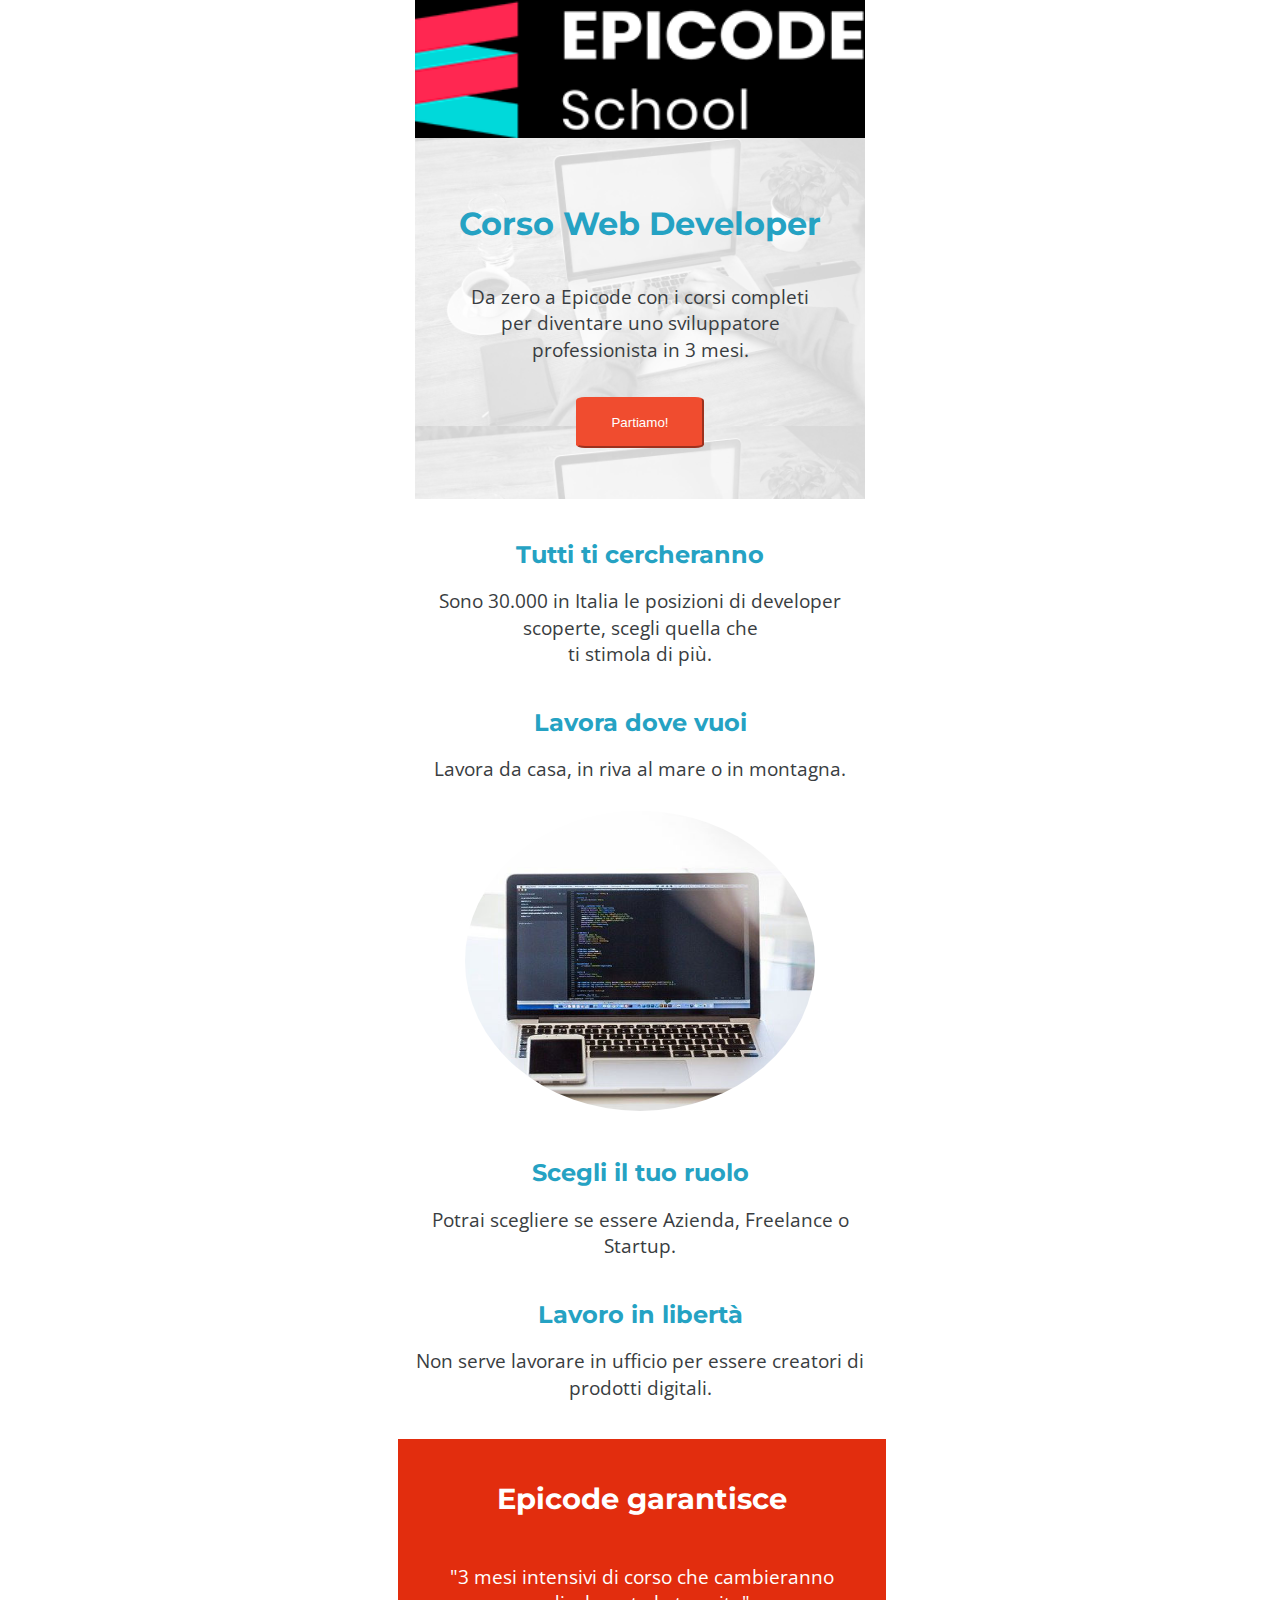
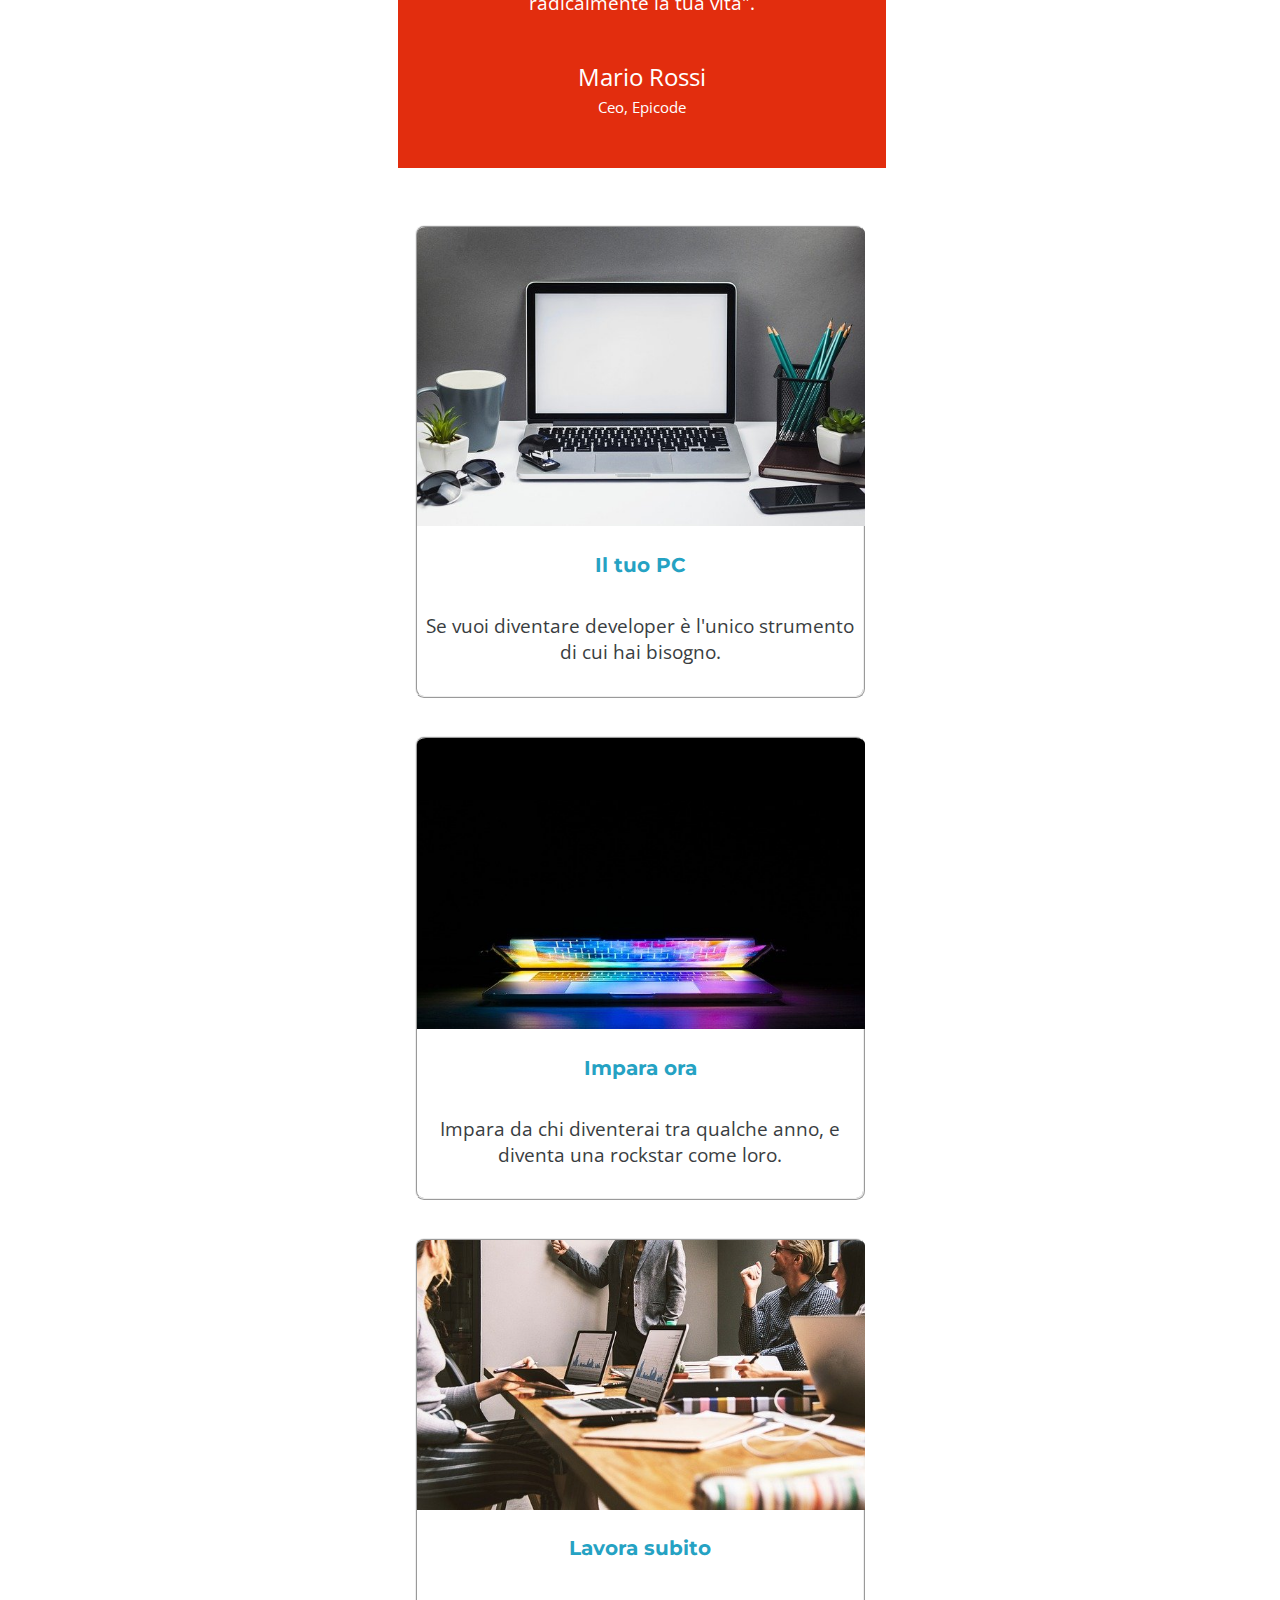
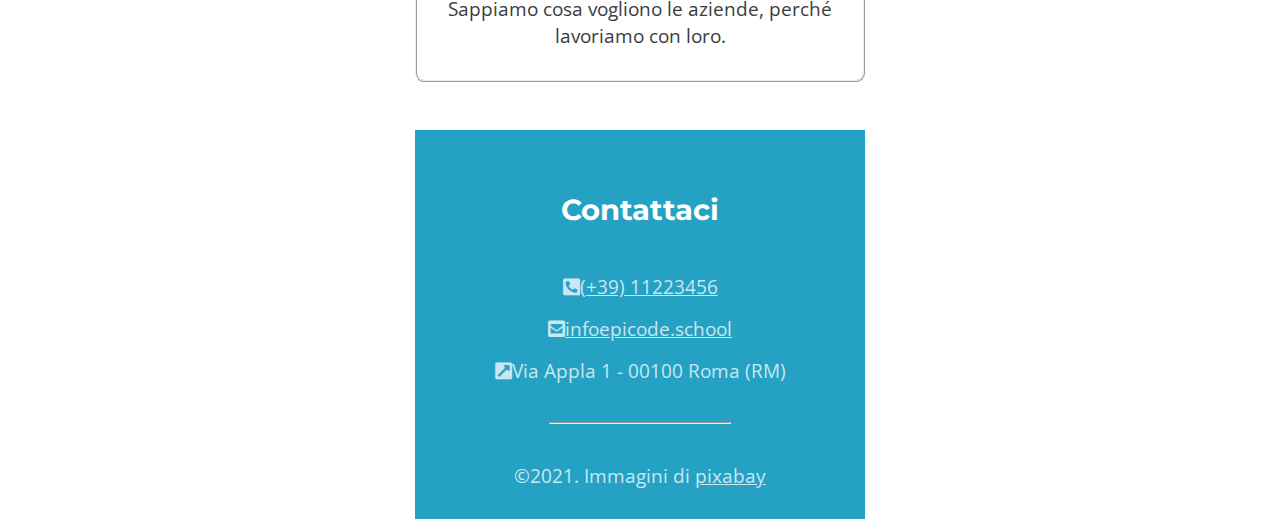
==== indexsmartphone.html @ 18f23790 "smartphone" ====
<!DOCTYPE html>
<html lang="en">
  <head>
    <meta charset="UTF-8" />
    <meta name="viewport" content="width=device-width, initial-scale=1.0" />
    <title>Corso Web Developer - Epicode school</title>
    <link rel="stylesheet" href="./Smartphone/assets/css/reset.css" />
    <link rel="stylesheet" href="./Smartphone/assets/css/style.css" />
    <link
      rel="stylesheet"
      href="https://cdnjs.cloudflare.com/ajax/libs/font-awesome/5.15.4/css/all.min.css"
      integrity="sha512-1ycn6IcaQQ40/MKBW2W4Rhis/DbILU74C1vSrLJxCq57o941Ym01SwNsOMqvEBFlcgUa6xLiPY/NS5R+E6ztJQ=="
      crossorigin="anonymous"
      referrerpolicy="no-referrer"
    />
    <link rel="preconnect" href="https://fonts.googleapis.com" />
    <link rel="preconnect" href="https://fonts.gstatic.com" crossorigin />
    <link
      href="https://fonts.googleapis.com/css2?family=Lato:ital,wght@0,100;0,300;0,400;0,700;0,900;1,100;1,300;1,400;1,700;1,900&family=Montserrat:ital,wght@0,100..900;1,100..900&family=Open+Sans:ital,wght@0,300..800;1,300..800&family=Playwrite+VN:wght@100..400&family=Poppins:ital,wght@0,100;0,200;0,300;0,400;0,500;0,600;0,700;0,800;0,900;1,100;1,200;1,300;1,400;1,500;1,600;1,700;1,800;1,900&family=Prata&family=Roboto:ital,wght@0,100..900;1,100..900&display=swap"
      rel="stylesheet"
    />
    <link rel="preconnect" href="https://fonts.googleapis.com" />
    <link rel="preconnect" href="https://fonts.gstatic.com" crossorigin />
    <link
      href="https://fonts.googleapis.com/css2?family=Lato:ital,wght@0,100;0,300;0,400;0,700;0,900;1,100;1,300;1,400;1,700;1,900&family=Montserrat:ital,wght@0,100..900;1,100..900&family=Open+Sans:ital,wght@0,300..800;1,300..800&family=Playwrite+VN:wght@100..400&family=Poppins:ital,wght@0,100;0,200;0,300;0,400;0,500;0,600;0,700;0,800;0,900;1,100;1,200;1,300;1,400;1,500;1,600;1,700;1,800;1,900&family=Prata&family=Roboto:ital,wght@0,100..900;1,100..900&display=swap"
      rel="stylesheet"
    />
  </head>
  <body>
    <header>
      <div>
        <img
          src="./Smartphone/assets/images/logo.png"
          alt="Logo Epicode"
          id="logo"
        />
      </div>
      <div class="div1">
        <h1>Corso Web Developer</h1>
        <p>
          Da zero a Epicode con i corsi completi per diventare uno sviluppatore
          professionista in 3 mesi.
        </p>
        <p><button id="button">Partiamo!</button></p>
      </div>
    </header>
    <main>
      <div>
        <h3>Tutti ti cercheranno</h3>
        <p>
          Sono 30.000 in Italia le posizioni di developer scoperte, scegli
          quella che <br />
          ti stimola di più.
        </p>
        <h3>Lavora dove vuoi</h3>
        <p>Lavora da casa, in riva al mare o in montagna.</p>
        <img
          src="./Smartphone/assets/images/notebook.jpg"
          alt="Foto pc"
          class="foto1"
        />
        <h3>Scegli il tuo ruolo</h3>
        <p>Potrai scegliere se essere Azienda, Freelance o Startup.</p>
        <h3>Lavoro in libertà</h3>
        <p>
          Non serve lavorare in ufficio per essere creatori di prodotti
          digitali.
        </p>
      </div>
      <div id="div2">
        <h2>Epicode garantisce</h2>
        <p>
          "3 mesi intensivi di corso che cambieranno radicalmente la tua vita".
        </p>
        <p id="mario">Mario Rossi</p>
        <p id="ceo">Ceo, Epicode</p>
      </div>
      <div id="div3">
        <img
          src="./Smartphone/assets/images/foto1.jpg"
          alt="Foto PC su scrivania"
          class="fotopc"
        />
        <h5>Il tuo PC</h5>
        <p>
          Se vuoi diventare developer è l&apos;unico strumento di cui hai
          bisogno.
        </p>
      </div>
      <div id="div4">
        <img
          src="./Smartphone/assets/images/foto2.jpg"
          alt="Pc"
          class="foto2"
        />
        <h5>Impara ora</h5>
        <p>
          Impara da chi diventerai tra qualche anno, e diventa una rockstar come
          loro.
        </p>
      </div>
      <div id="div5">
        <img
          src="./Smartphone/assets/images/foto3.jpg"
          alt="foto corso azienda"
          class="foto3"
        />
        <h5>Lavora subito</h5>
        <p>Sappiamo cosa vogliono le aziende, perché lavoriamo con loro.</p>
      </div>
    </main>
    <footer>
      <div>
        <h2>Contattaci</h2>
        <p class="footerlink">
          <i class="fas fa-phone-square-alt"></i>&lpar;+39&rpar; 11223456
        </p>
        <p class="footerlink">
          <i class="fas fa-envelope-square"></i>infoepicode.school
        </p>
        <p class="footerlink2">
          <i class="fas fa-external-link-square-alt"></i>Via Appla 1 - 00100
          Roma &lpar;RM&rpar;
        </p>
      </div>
      <hr id="hr" />
      <span
        >&copy;2021. Immagini di
        <a href="#">pixabay</a>
      </span>
    </footer>
  </body>
</html>
---- Smartphone/assets/css/style.css ----
head{
    font: size 16px; ;
    
}
body{
    font-family: 'Open Sans', serif;
    font-size: 1.2rem;
    color: #393d41;
    line-height: 1.65rem;
    width: 450px;
   margin-left: auto;
   margin-right: auto;
   text-align: center;
  
}
#logo{
   width: 100%;
}
h1{
    font-family: 'Montserrat';
    line-height: 1.5rem;
    font-size: 32px;
    font-weight: bold;
    color: #25a2c3 ;
    margin-top: 1.5em;
    margin-bottom: 1.5em;
}
h3{
    font-family: 'Montserrat';
    line-height: 1.5rem;
    font-size: 24px;
    font-weight: bold;
    color: #25a2c3 ;
    margin-top: 1.8em;
    margin-bottom: 0.9em;
}
h2{
    font-family: 'Montserrat';
    line-height: 1.5rem;
    font-size: 29px;
    font-weight: bold;
    color: white;
    margin: 1.8em;
    margin-top: 1em;
}
h5{
    font-family: 'Montserrat';
    line-height: 1.5rem;
    font-size: 20px;
    font-weight: bold;
    margin: 1.8em;
    margin-top: 1em;
    color: #25a2c3 ;
}


.div1{
    background-image: url('../images/banner.jpg');
    background-size: contain;
    padding: 2em;
    margin: 0;
    margin-top: -1em;
}
#button{
    background-color: #f04c2f;
    text-align: center;
    color: white;
    padding-top: 1.2em;
    padding-bottom: 1.2em; 
    padding-left: 2.5em;
    padding-right: 2.5em;
    margin: 1em;
    margin-top: 2.5em;
    border-radius: 7%;
    border-color: #f04c2f;
}
.foto1{
    width: 350px;
    height: 300px;
    border-radius: 100%;
    margin-top: 1.5em;
}
#div2{
    background-color: #e22d0e;
    width: 100%;
    height: 290px;
    margin-left: -0.9em;
    padding: 1.0em;
    margin-bottom: 3em;
    margin-top: 2em;
    
}
#div2 p{
    color: white;
}
#mario{
    margin-top: 2em;
    font-size: 24px;
}
#ceo{
    margin-top: 0.2em;
   font-size: 15px;
}
#div3{
    border-color:  #dee1e3;
    border: 2px;
    border-radius: 2%;
    border-style: ridge;
    height: 430px;
    width: 446px;
    margin-top: 2em;
    padding-top: 2em;
    margin-bottom: 2em;
}
.fotopc{
    width: 448px;
    padding: 0em;
    margin-bottom: 0em;
    margin-top: -2em;
    border-top-left-radius: 2%;
    border-top-right-radius: 2%;
}
#div4{
    border-color:  #dee1e3;
    border: 2px;
    border-radius: 2%;
    border-style: ridge;
    height: 460px;
    width: 446px;
    margin-top: 2em;
    margin-bottom: 2em;
}

.foto2{
    width: 448px;
    padding: 0em;
    margin-top: 0em;
    margin-bottom: 0em;
    border-top-left-radius: 2%;
    border-top-right-radius: 2%;
    
}
#div5{
    border-color:  #dee1e3;
    border: 2px;
    border-radius: 2%;
    border-style: ridge;
    height: 440px;
    width: 446px;
    margin-top: 2em;
    margin-bottom: 2em;
}
.foto3{
    width: 448px;
    padding: 0em;
    margin-top: 0em;
    margin-bottom: 0em;
    border-top-left-radius: 2%;
    border-top-right-radius: 2%;
}
footer{
    background-color: #25a2c3;
    color: #c8e7f0;
    width: 100%;
    height: 350px;
    margin-top:2.5em ;
    padding-top: 2em;
}
.footerheading{
    color: white;
}
.footerlink{
    color: #c8e7f0;
    cursor: pointer;
    text-decoration: underline;
    margin-top: 0.8em;
}
.footerlink2{
    color: #c8e7f0;
    cursor: pointer;
    
    margin-top: 0.8em;
}
.pulsante{
    color: #f04c2f ;
    font-family: 'Montserrat', serif;
    font-weight: bold;
}
#hr{
    width: 40%;
    color: #c8e7f0;
    margin-top: 2em;
    margin-bottom: 2em;
}
a{
    color: #c8e7f0;
    
}
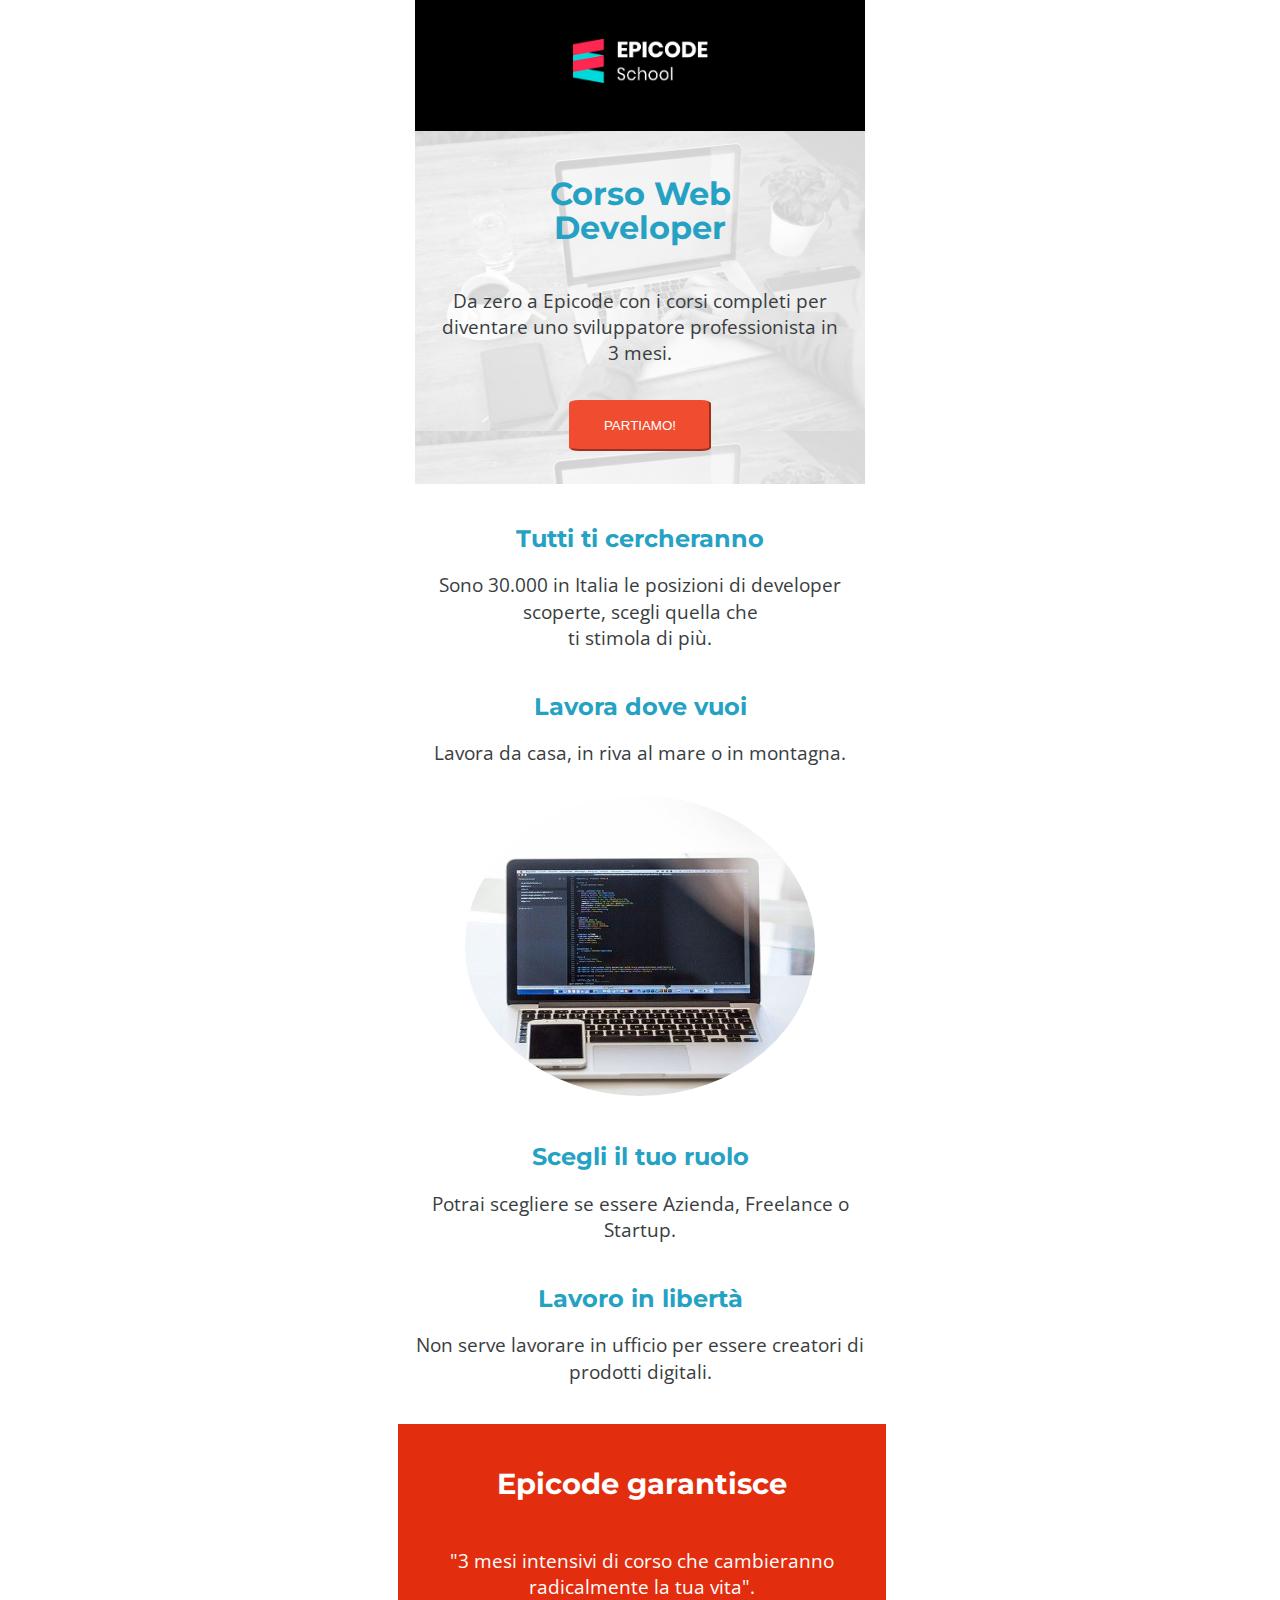
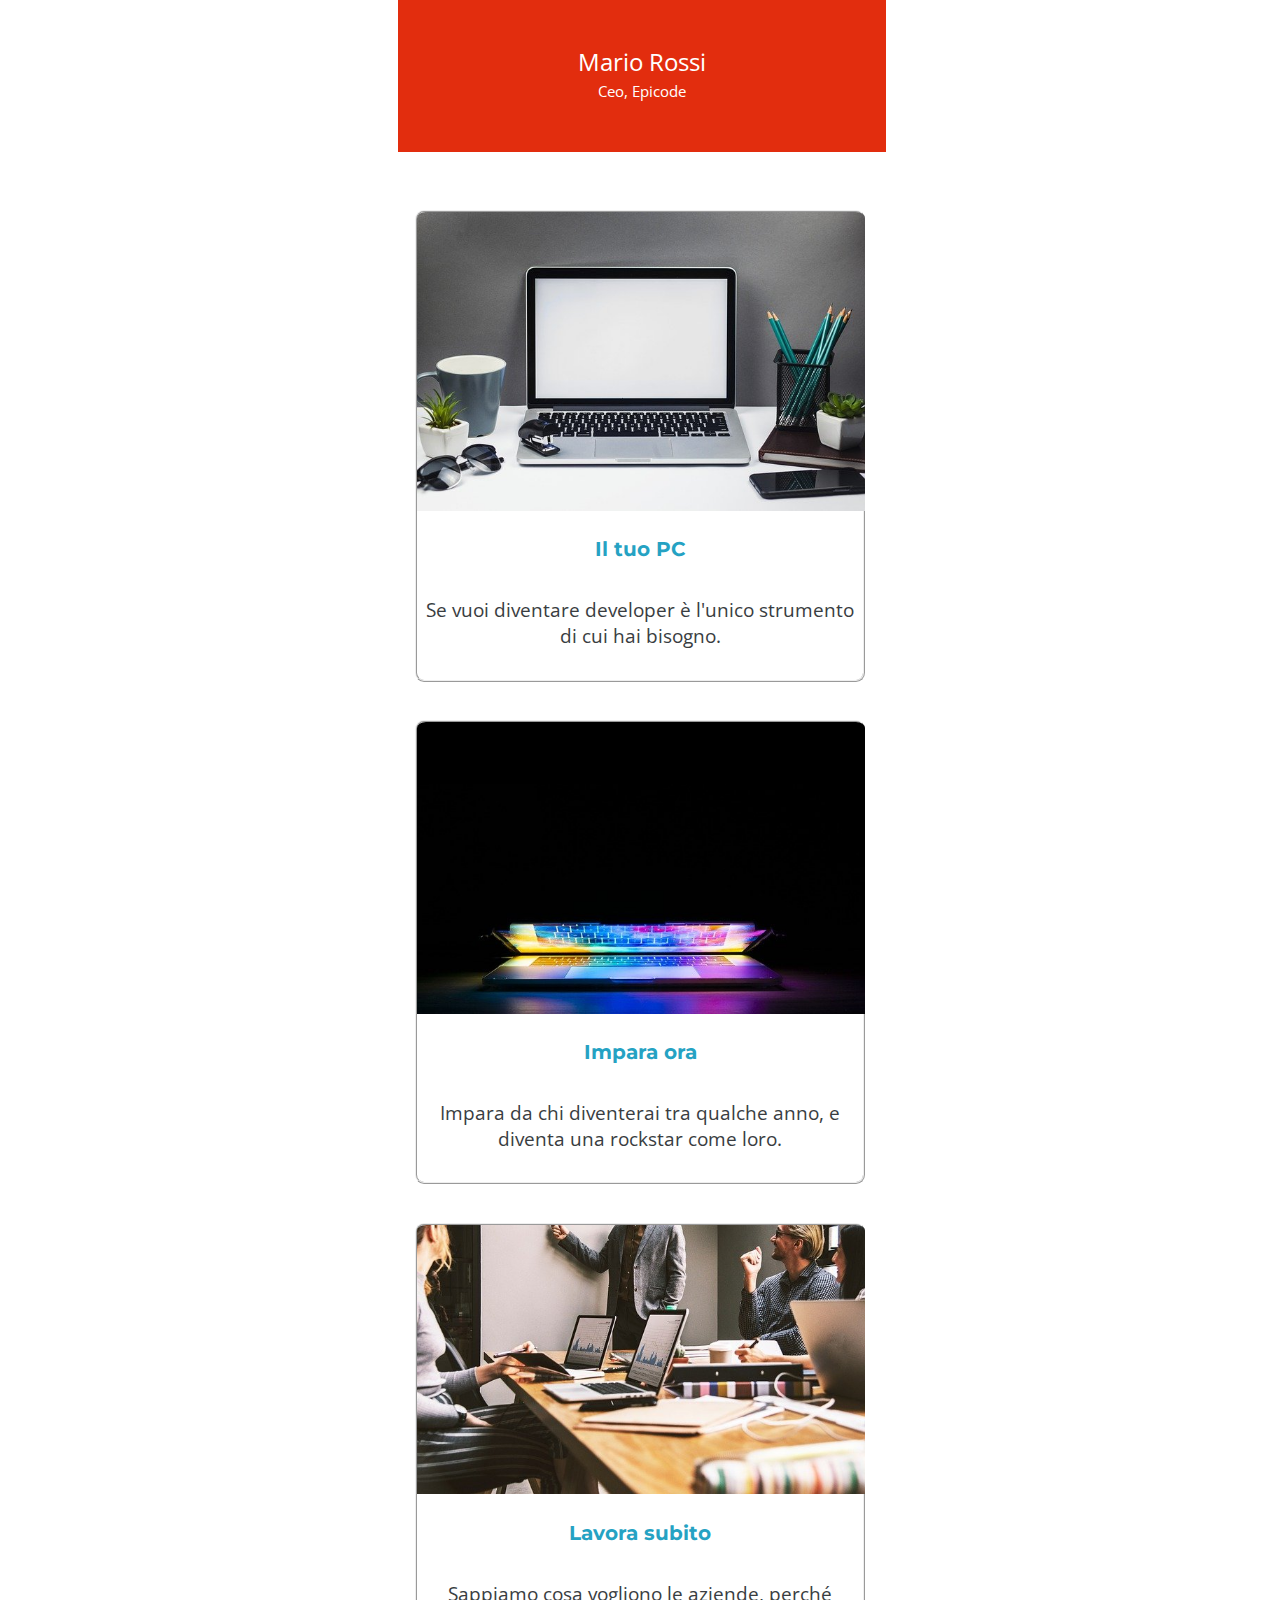
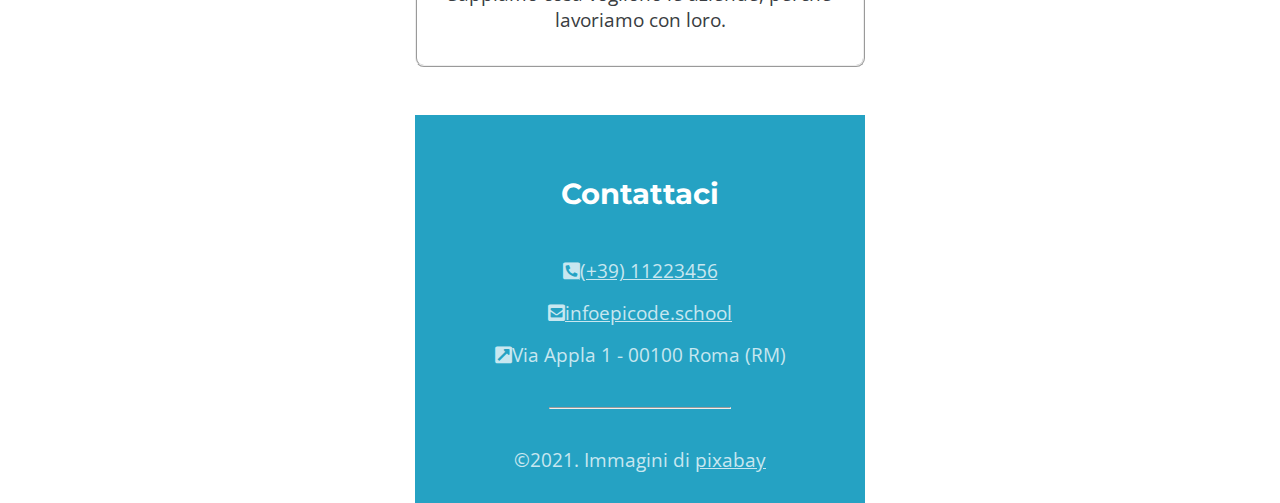
==== commit 1fbf1ccb: "smartphone finish" ====
--- a/indexsmartphone.html
+++ b/indexsmartphone.html
@@ -28,7 +28,7 @@
   </head>
   <body>
     <header>
-      <div>
+      <div id="logodiv">
         <img
           src="./Smartphone/assets/images/logo.png"
           alt="Logo Epicode"
@@ -36,12 +36,13 @@
         />
       </div>
       <div class="div1">
-        <h1>Corso Web Developer</h1>
+        <h1>Corso Web</h1>
+        <h1 id="h1-2">Developer</h1>
         <p>
           Da zero a Epicode con i corsi completi per diventare uno sviluppatore
           professionista in 3 mesi.
         </p>
-        <p><button id="button">Partiamo!</button></p>
+        <p><button id="button">PARTIAMO!</button></p>
       </div>
     </header>
     <main>
--- a/Smartphone/assets/css/style.css
+++ b/Smartphone/assets/css/style.css
@@ -13,8 +13,16 @@
    text-align: center;
   
 }
+#logodiv{
+    background-color: black;
+    height: 150px;
+    
+}
 #logo{
-   width: 100%;
+   width: 30%;
+   height: 30%;
+   margin-top: 2em;
+   
 }
 h1{
     font-family: 'Montserrat';
@@ -22,8 +30,15 @@
     font-size: 32px;
     font-weight: bold;
     color: #25a2c3 ;
-    margin-top: 1.5em;
+    margin-top: 1em;
     margin-bottom: 1.5em;
+    width: 50%;
+    margin-left: auto;
+    margin-right: auto;
+    text-align: center;
+}
+#h1-2{
+    margin-top: -1.2em;
 }
 h3{
     font-family: 'Montserrat';
@@ -56,8 +71,8 @@
 
 .div1{
     background-image: url('../images/banner.jpg');
-    background-size: contain;
-    padding: 2em;
+    background-size: contain;   
+    padding: 1em;
     margin: 0;
     margin-top: -1em;
 }
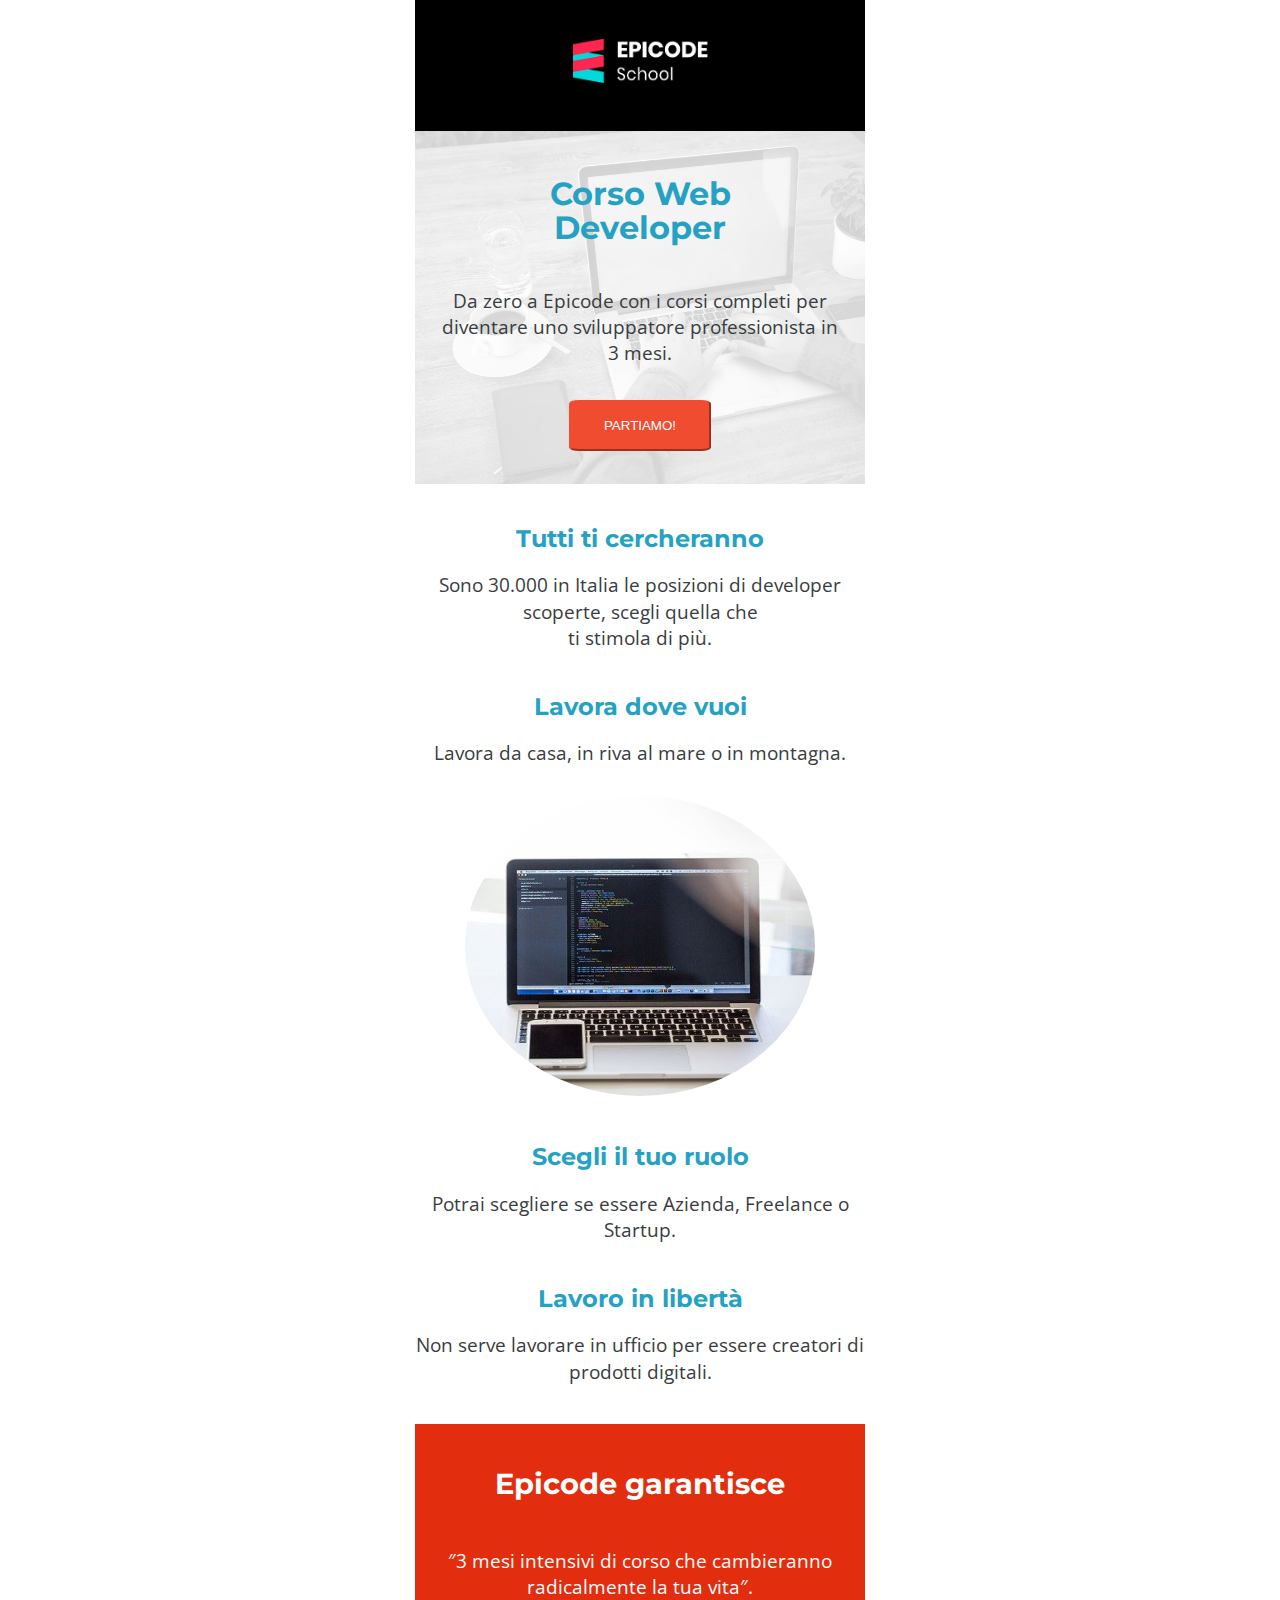
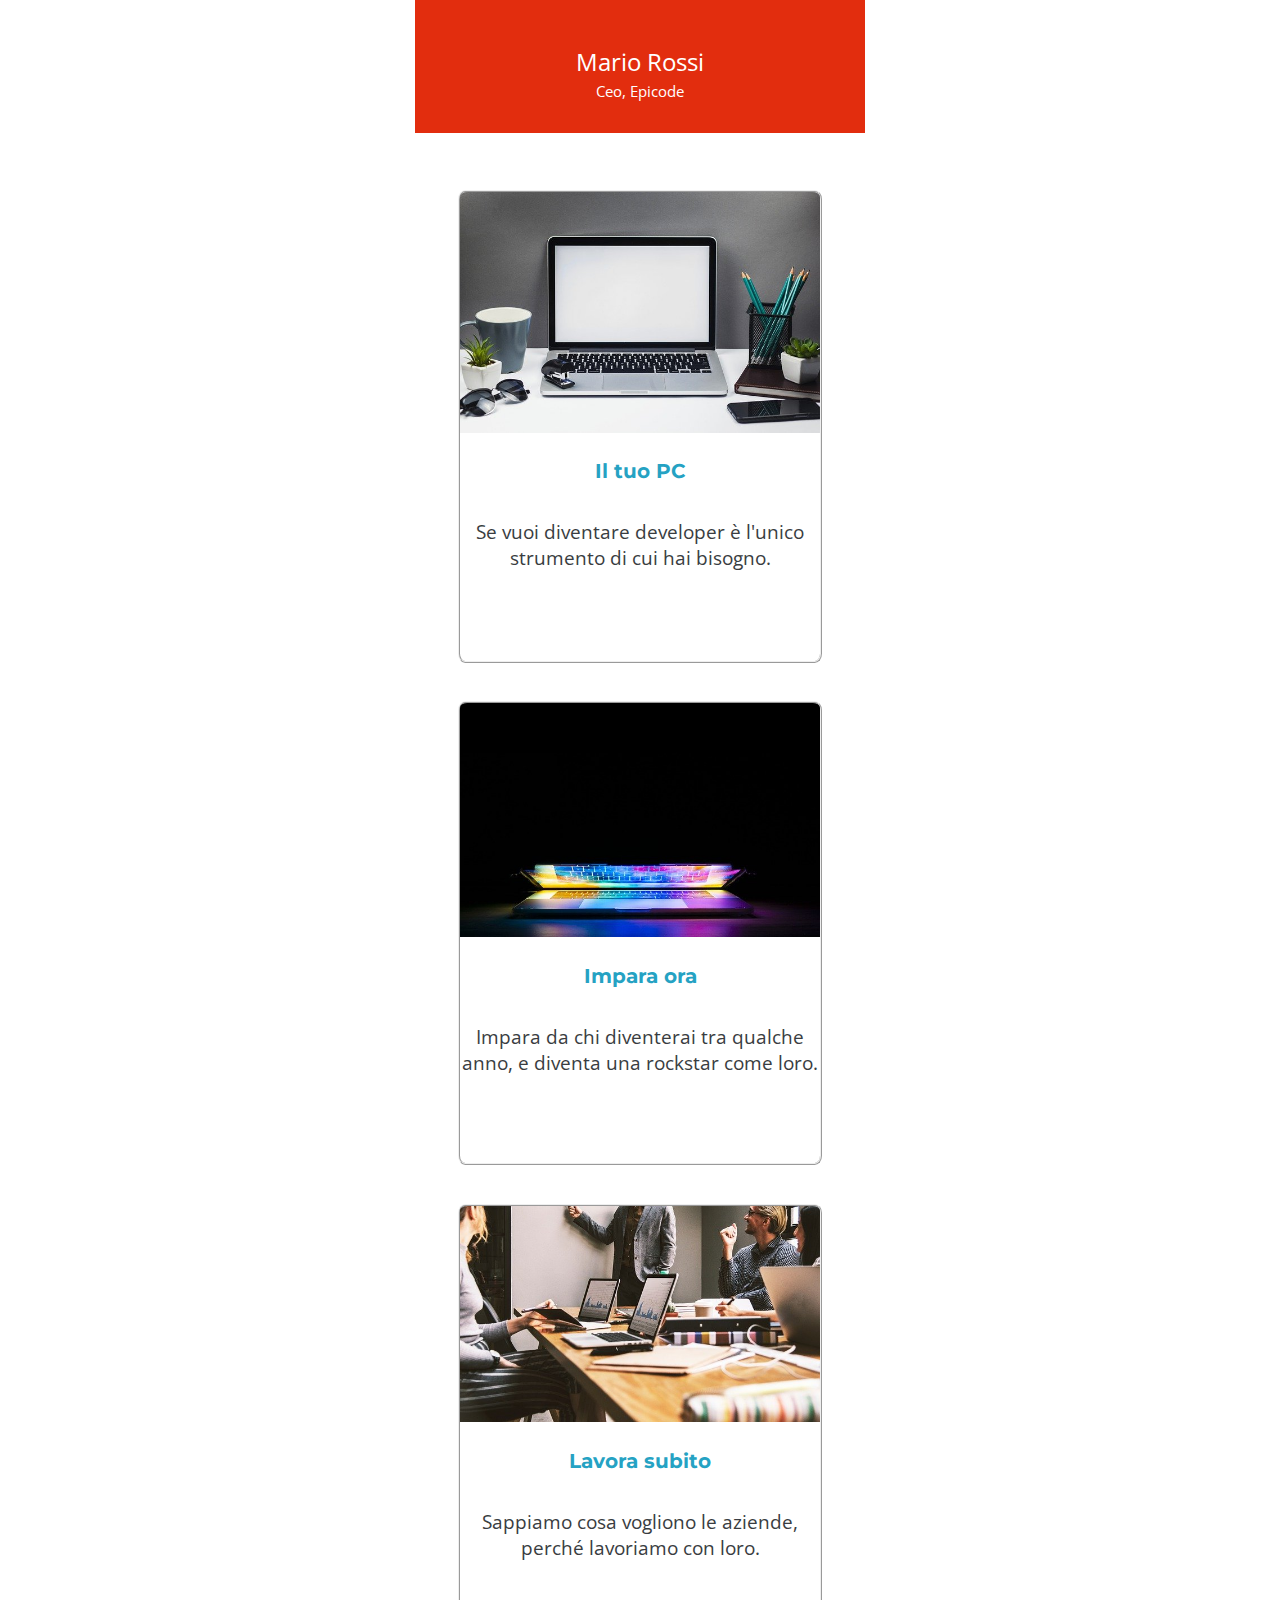
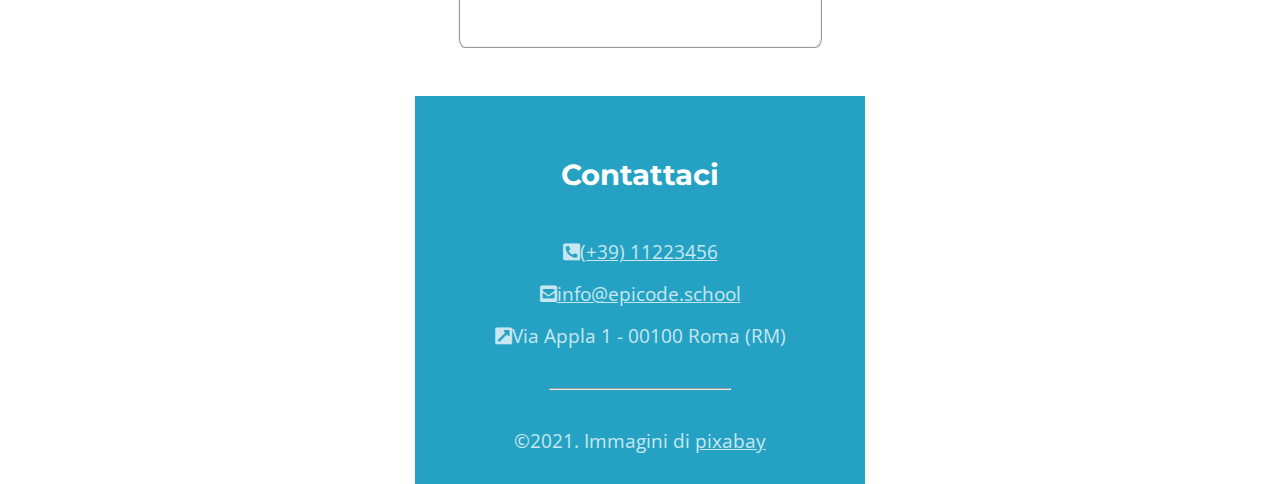
==== commit 411a4b62: "finish" ====
--- a/indexsmartphone.html
+++ b/indexsmartphone.html
@@ -71,7 +71,8 @@
       <div id="div2">
         <h2>Epicode garantisce</h2>
         <p>
-          "3 mesi intensivi di corso che cambieranno radicalmente la tua vita".
+          &Prime;3 mesi intensivi di corso che cambieranno radicalmente la tua
+          vita&Prime;.
         </p>
         <p id="mario">Mario Rossi</p>
         <p id="ceo">Ceo, Epicode</p>
@@ -117,7 +118,7 @@
           <i class="fas fa-phone-square-alt"></i>&lpar;+39&rpar; 11223456
         </p>
         <p class="footerlink">
-          <i class="fas fa-envelope-square"></i>infoepicode.school
+          <i class="fas fa-envelope-square"></i>info&commat;epicode.school
         </p>
         <p class="footerlink2">
           <i class="fas fa-external-link-square-alt"></i>Via Appla 1 - 00100
--- a/Smartphone/assets/css/style.css
+++ b/Smartphone/assets/css/style.css
@@ -71,7 +71,7 @@
 
 .div1{
     background-image: url('../images/banner.jpg');
-    background-size: contain;   
+    background-size: cover;   
     padding: 1em;
     margin: 0;
     margin-top: -1em;
@@ -99,8 +99,9 @@
     background-color: #e22d0e;
     width: 100%;
     height: 290px;
-    margin-left: -0.9em;
-    padding: 1.0em;
+    margin-left: auto;
+    margin-right: auto;
+    padding-top: 1em;
     margin-bottom: 3em;
     margin-top: 2em;
     
@@ -122,13 +123,15 @@
     border-radius: 2%;
     border-style: ridge;
     height: 430px;
-    width: 446px;
+    width: 80%;
     margin-top: 2em;
     padding-top: 2em;
     margin-bottom: 2em;
+    margin-left: auto;
+    margin-right: auto;
 }
 .fotopc{
-    width: 448px;
+    width: 100%;
     padding: 0em;
     margin-bottom: 0em;
     margin-top: -2em;
@@ -141,13 +144,15 @@
     border-radius: 2%;
     border-style: ridge;
     height: 460px;
-    width: 446px;
-    margin-top: 2em;
-    margin-bottom: 2em;
+    width: 80%;
+    margin-top: 2em;
+    margin-bottom: 2em;
+    margin-right: auto;
+    margin-left: auto;
 }
 
 .foto2{
-    width: 448px;
+    width: 100%;
     padding: 0em;
     margin-top: 0em;
     margin-bottom: 0em;
@@ -161,12 +166,14 @@
     border-radius: 2%;
     border-style: ridge;
     height: 440px;
-    width: 446px;
-    margin-top: 2em;
-    margin-bottom: 2em;
+    width: 80%;
+    margin-top: 2em;
+    margin-bottom: 2em;
+    margin-right: auto;
+    margin-left: auto;
 }
 .foto3{
-    width: 448px;
+    width: 100%;
     padding: 0em;
     margin-top: 0em;
     margin-bottom: 0em;
